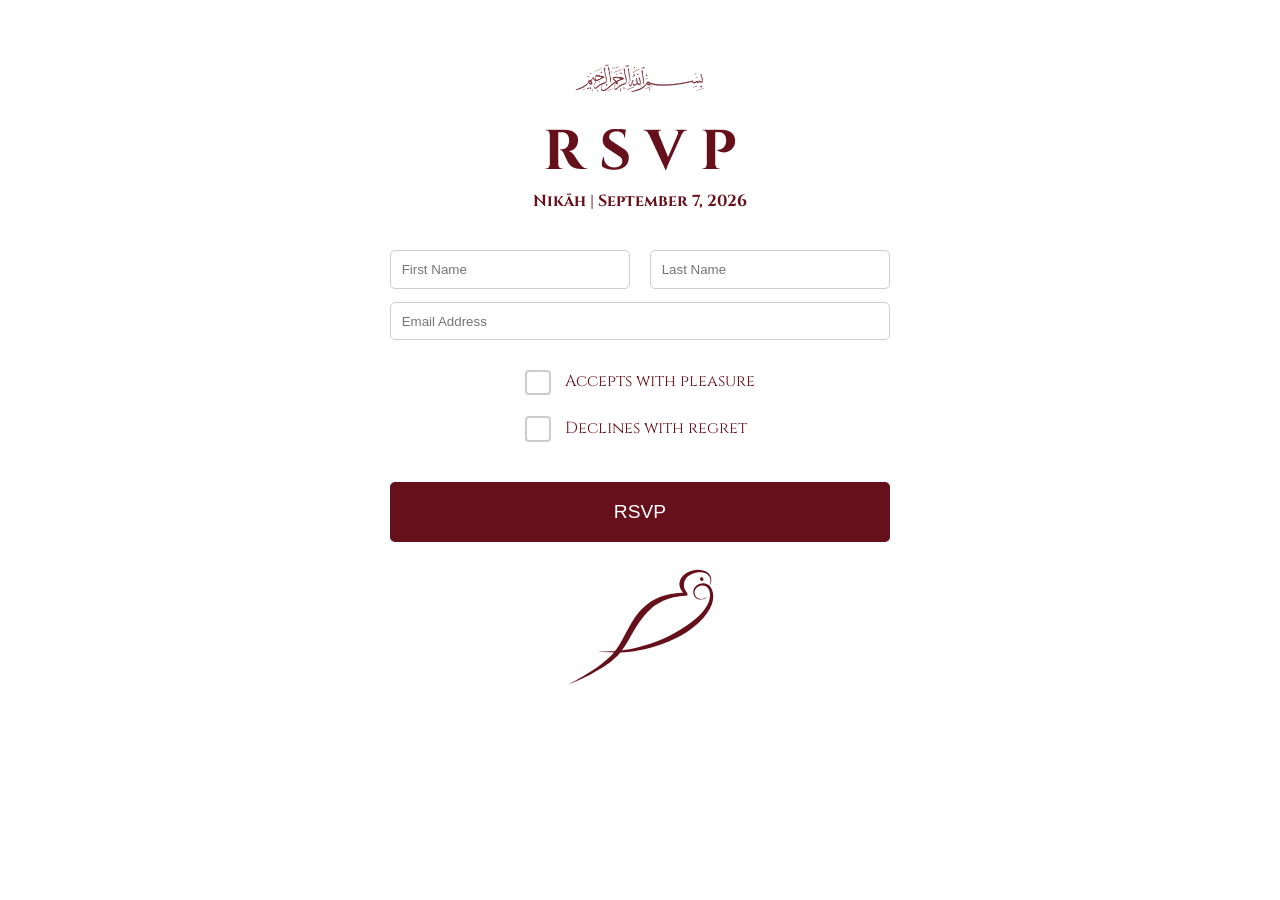
==== index.html @ 7b032d26 "main" ====
<!DOCTYPE html>
<html lang="en">
<head>
    <meta charset="UTF-8">
    <meta name="viewport" content="width=device-width, initial-scale=1.0">
    <title>On the Path of Light</title>
    <link rel="stylesheet" href="/styles/main.css">
    <link href="https://fonts.googleapis.com/css2?family=Cinzel&display=swap" rel="stylesheet">
</head>

<body>
    <div class="header">
        <img src="/assets/bismillah.svg" alt="Bismillah" class="header-bismillah"><br>
        <h1>R S V P</h1>
        <h2>Nikāh | September 7, 2026</h2>
    </div>
    

    <!-- RSVP Form -->
    <form id="rsvp-form">

        <!-- Name Inputs -->
        <div class="name-inputs">
            <input type="text" name="first_name" placeholder="First Name" required>
            <input type="text" name="last_name" placeholder="Last Name" required>
        </div>

        <!-- Email Input -->
        <input type="email" name="email" placeholder="Email Address" required>

        <div class="attendance-options">
            <label>
                <input type="radio" name="attendance" value="yes" required>
                Accepts with pleasure
            </label>
            <label>
                <input type="radio" name="attendance" value="no" required>
                Declines with regret
            </label>
        </div>

        <!-- Counter for Men and Women -->
        <div class="counter-inputs" id="counterSection">
            <div class="counter-label">
                <label for="men">Men</label>
            </div>
            <div class="counter">
                <button type="button" onclick="updateCount('men', -1)">-</button>
                <input type="hidden" name="men_count" id="men_input" value="0">
                <span id="men" data-count="0">0</span>
                <button type="button" onclick="updateCount('men', 1)">+</button>
            </div>
            <div class="counter-label">
                <label for="women">Women</label>
            </div>
            <div class="counter">
                <button type="button" onclick="updateCount('women', -1)">-</button>
                <input type="hidden" name="women_count" id="women_input" value="0">
                <span id="women" data-count="0">0</span>
                <button type="button" onclick="updateCount('women', 1)">+</button>
            </div>
        </div>

        <!-- Submit Button -->
        <button type="submit" id="submit-btn">RSVP</button>
    </form>

    <div class="footer">
        <img src="/assets/dove.svg" alt="Dove" class="footer-logo">
    </div>

    <!-- JavaScript for Counters -->
    <script>
        function updateCount(gender, change) {
            const counter = document.getElementById(gender);
            const input = document.getElementById(`${gender}_input`);
            let currentCount = parseInt(counter.getAttribute('data-count'));
            currentCount += change;
            if (currentCount < 0) currentCount = 0;
            counter.textContent = currentCount;
            counter.setAttribute('data-count', currentCount);
            input.value = currentCount; // sync with hidden input
        }

        const attendanceRadios = document.querySelectorAll('input[name="attendance"]');
        const counterSection = document.getElementById('counterSection');

        // Ensure it's hidden initially (via class)
        counterSection.classList.remove('show');

        attendanceRadios.forEach(radio => {
            radio.addEventListener('change', () => {
            if (radio.value === 'yes') {
                counterSection.classList.add('show');
            } else {
                counterSection.classList.remove('show');
            }
            });
        });

    </script>
    <script>
        window.addEventListener('load', function() {
            const submitBtn = document.getElementById('submit-btn');
            submitBtn.classList.remove('loading');  // Removes the loading class when the page is reloaded
            submitBtn.disabled = false;  // Re-enable the button in case it's been disabled
        });

        const form = document.getElementById('rsvp-form');
        const submitBtn = document.getElementById('submit-btn');

        form.addEventListener('submit', async function (e) {
        e.preventDefault();

        // Check guest count if attending
        const selected = document.querySelector('input[name="attendance"]:checked');
        if (selected && selected.value === 'yes') {
            const men = parseInt(document.getElementById('men_input').value);
            const women = parseInt(document.getElementById('women_input').value);
            if ((men + women) === 0) {
            alert('Please indicate how many guests will be attending.');
            return;
            }
        }

        // Show loading state
        submitBtn.disabled = true;
        submitBtn.classList.add('loading');

        const formData = new FormData(form);

        try {
            const response = await fetch(
            'https://script.google.com/macros/s/AKfycbx-9VmbYApOcMzQ6ZkmohVkxiKizJQz9fPAwidQHXgXOYH7Qd02sWQ1LC-cLTRPEueaLA/exec',
            {
                method: 'POST',
                body: formData
            }
            );

            if (response.ok) {
            window.location.href = '/jazakallah.html';
            } else {
            throw new Error('Submission failed');
            }
        } catch (error) {
            alert('Something went wrong. Please try again.');
            submitBtn.disabled = false;
            submitBtn.classList.remove('loading');
            submitBtn.textContent = 'RSVP';
        }
        });

      </script>      

</body>
</html>
---- styles/main.css ----
:root {
    --yellow-main: #65101B;
    --yellow-hover: #65101B;
    --text-color: #65101B;
}


html, body {
    animation: fadeIn 1.5s ease-in-out forwards;
}

body {
    margin: 0;
    padding: 0;
    height: 100%;
    background-image: url('/assets/background.jpg');
    background-size: cover;
    background-position: center center;
    background-repeat: no-repeat;
    font-family: Arial, sans-serif;
    display: flex;
    justify-content: center;
    align-items: center;
    flex-direction: column;
    opacity: 0;
}

/* Header */
.header {
    text-align: center;
    opacity: 0;
    animation: fadeIn 2s ease-in-out forwards 0.75s;
}

.footer {
    text-align: center;
    opacity: 0;
    animation: fadeIn 2s ease-in-out forwards 2.25s;
}

.header-bismillah {
    width: 130px;
    height: auto;
    margin-top: 4em;
}

.footer-logo {
    width: 150px;
    height: auto;
    margin-bottom: 10px;
}

.header h1 {
    font-family: 'Cinzel', serif;
    font-size: 3.5em;
    color: var(--text-color);
    margin-top: 0.3em;
    margin-block-end: 0;
}

.header h2 {
    font-family: 'Cinzel', serif;
    font-size: 1em;
    color: var(--text-color);
    margin-block-start: 0;
    margin-block-end: 0;
}

.header h3 {
    font-family: 'Cinzel', serif;
    font-size: 0.8em;
    color: var(--text-color);
    margin-block-start: 0;
    margin-block-end: 0;
}

/* Form Styles */
form {
    padding: 0em;
    border-radius: 10px;
    width: 90%;
    max-width: 500px;
    margin-top: 2em;
    margin-bottom: 1em;
    opacity: 0;
    animation: fadeIn 2s ease-in-out forwards 1.5s;
}

input, button, select {
    width: 100%;
    padding: 0.8em;
    margin: 0.5em 0;
    border: 1px solid #ccc;
    border-radius: 5px;
    box-sizing: border-box; /* Ensure the padding doesn't overflow */
}

/* Name Inputs */
.name-inputs {
    display: flex;
    justify-content: space-between;
    gap: 10px; /* Added gap between first name and last name */
}

.name-inputs input {
    width: 48%; /* Keep them responsive */
}

.attendance-options {
    margin-top: 1em;
    color: var(--text-color);
    font-family: 'Cinzel', serif;
    font-size: 1em;
    /* Center the entire block */
    display: flex;
    flex-direction: column;
    align-items: flex-start;
    text-align: left;
    width: fit-content;
    margin-left: auto;
    margin-right: auto;
}

.attendance-options label {
    display: block;
    margin-bottom: 0.5em;
    cursor: pointer;
}

.attendance-options input[type="radio"] {
    appearance: none;
    -webkit-appearance: none;
    background-color: white;
    border: 2px solid #ccc;
    width: 20px;
    height: 20px;
    border-radius: 4px;
    display: inline-block;
    position: relative;
    margin-right: 10px;
    vertical-align: middle;
}

.attendance-options input[type="radio"]:checked::before {
    content: "✓";
    position: absolute;
    top: -2px;
    left: 2px;
    font-size: 16px;
    color: var(--yellow-main);
}

#counterSection {
    max-height: 0;
    overflow: hidden;
    opacity: 0;
    transition: max-height 0.5s ease, opacity 0.5s ease;
}
#counterSection.show {
    max-height: 500px;
    opacity: 1;
}

.counter-inputs {
    margin-top: 0em;
    margin-bottom: 1em;
}

/* Counter Styles */
.counter {
    display: flex;
    justify-content: center;
    align-items: center;
    margin-top: 1em;
}

.counter-label {
    font-family: 'Cinzel', serif;
    font-size: 1em;
    color: var(--text-color);
    margin-bottom: 1em;
    text-align: center;
    width: 100%;
    margin-top: 1em;
}

.counter button {
    background-color:var(--yellow-main);
    color: white;
    border: none;
    padding: 10px;
    border-radius: 50%;
    font-size: 1.5em;
    cursor: pointer;
    width: 40px;
    height: 40px;
    margin: 0 10px;
    padding: 0;
    line-height: 40px;
    text-align: center;
    vertical-align: middle;
}

.counter span {
    font-size: 2em;
    color: var(--text-color);
    margin: 0 10px;
}

/* Submit Button */
button {
    background-color:var(--yellow-main);
    color: white;
    padding: 1em;
    border: none;
    border-radius: 5px;
    cursor: pointer;
    font-size: 1.2em;
}

button:active {
    background-color: var(--yellow-hover);
}

/* Accessibility and Smooth Transitions */
button, input, select {
    transition: all 0.3s ease;
}

button:hover, input:focus, select:focus {
    border-color: var(--yellow-main);
}

input:focus:not([type="radio"]) {
    outline: 3px solid var(--yellow-main);
}

p {
    font-family: 'Cinzel', serif;
    font-size: 1em;
    color: #333;
}

/* Spinner animation */
@keyframes spin {
    0% { transform: rotate(0deg); }
    100% { transform: rotate(360deg); }
  }
  
  /* Loading button style */
  #submit-btn.loading {
    position: relative;
    color: transparent; /* Hide text */
    pointer-events: none;
  }
  
  /* Spinner pseudo-element */
  #submit-btn.loading::after {
    content: "";
    position: absolute;
    top: 50%;
    left: 50%;
    width: 1.2em;
    height: 1.2em;
    margin: -0.6em 0 0 -0.6em;
    border: 2px solid var(--text-color);
    border-top: 2px solid transparent;
    border-radius: 50%;
    animation: spin 0.8s linear infinite;
  }
  
  @keyframes fadeIn {
    0% {
        opacity: 0;
    }
    100% {
        opacity: 1;
    }
}
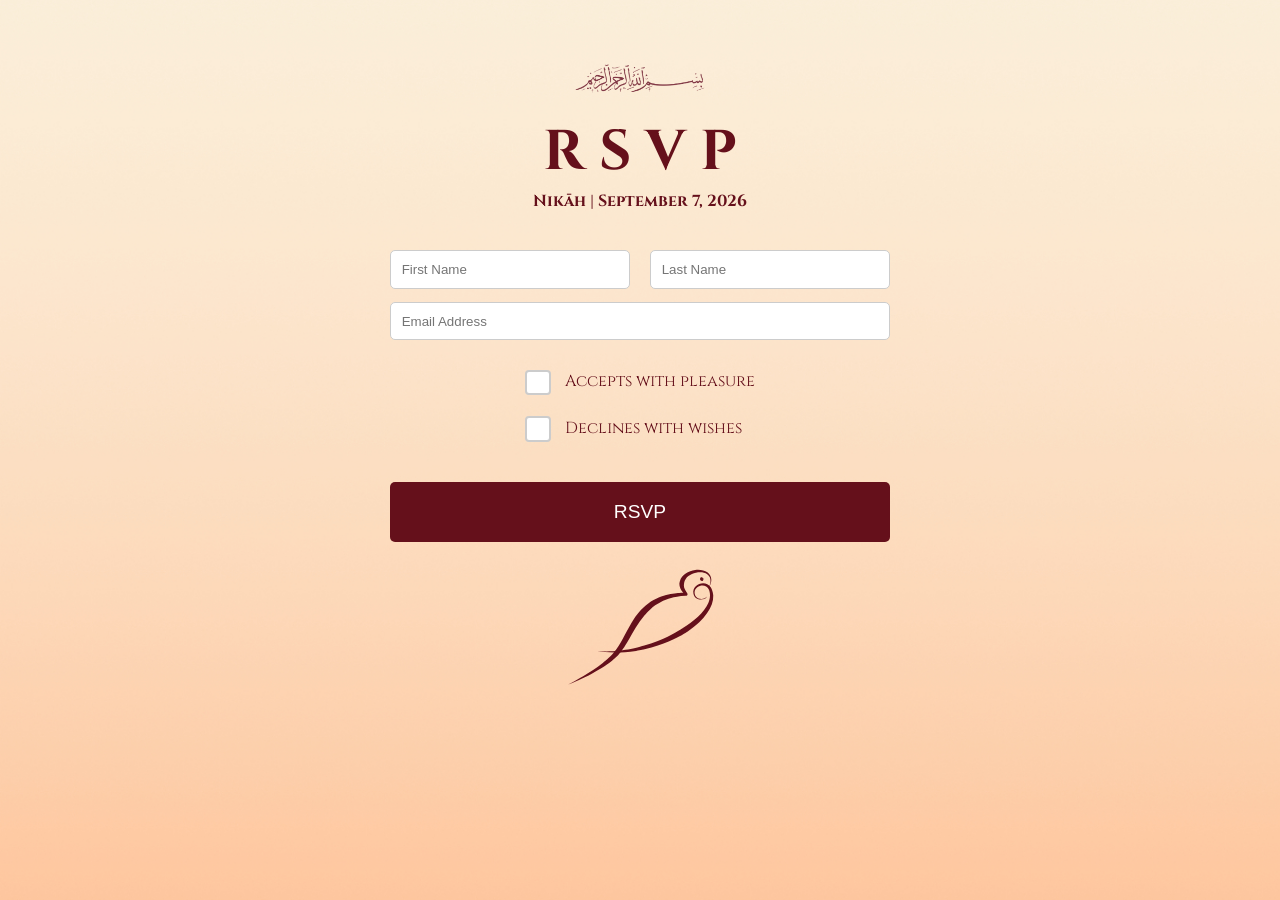
==== commit 3139f395: "updates" ====
--- a/index.html
+++ b/index.html
@@ -35,7 +35,7 @@
             </label>
             <label>
                 <input type="radio" name="attendance" value="no" required>
-                Declines with regret
+                Declines with wishes
             </label>
         </div>
 
@@ -62,7 +62,10 @@
         </div>
 
         <!-- Submit Button -->
-        <button type="submit" id="submit-btn">RSVP</button>
+        <button type="submit" id="submit-btn">
+            <span class="submit-btn__label">RSVP</span>
+            <span class="submit-btn__spinner" aria-hidden="true"></span>
+        </button>
     </form>
 
     <div class="footer">
@@ -147,7 +150,7 @@
             alert('Something went wrong. Please try again.');
             submitBtn.disabled = false;
             submitBtn.classList.remove('loading');
-            submitBtn.textContent = 'RSVP';
+            submitBtn.querySelector('.submit-btn__label').textContent = 'RSVP';
         }
         });
 
--- a/styles/main.css
+++ b/styles/main.css
@@ -1,6 +1,6 @@
 :root {
     --yellow-main: #65101B;
-    --yellow-hover: #65101B;
+    --yellow-hover: #7A1825;
     --text-color: #65101B;
 }
 
@@ -247,26 +247,35 @@
     100% { transform: rotate(360deg); }
   }
   
-  /* Loading button style */
-  #submit-btn.loading {
+  /* Submit button loading state */
+  #submit-btn {
     position: relative;
-    color: transparent; /* Hide text */
-    pointer-events: none;
-  }
-  
-  /* Spinner pseudo-element */
-  #submit-btn.loading::after {
-    content: "";
+  }
+
+  .submit-btn__spinner {
+    display: none;
     position: absolute;
     top: 50%;
     left: 50%;
     width: 1.2em;
     height: 1.2em;
     margin: -0.6em 0 0 -0.6em;
-    border: 2px solid var(--text-color);
-    border-top: 2px solid transparent;
+    border: 2px solid rgba(255, 255, 255, 0.35);
+    border-top-color: #fff;
     border-radius: 50%;
     animation: spin 0.8s linear infinite;
+  }
+
+  #submit-btn.loading {
+    pointer-events: none;
+  }
+
+  #submit-btn.loading .submit-btn__label {
+    visibility: hidden;
+  }
+
+  #submit-btn.loading .submit-btn__spinner {
+    display: block;
   }
   
   @keyframes fadeIn {
